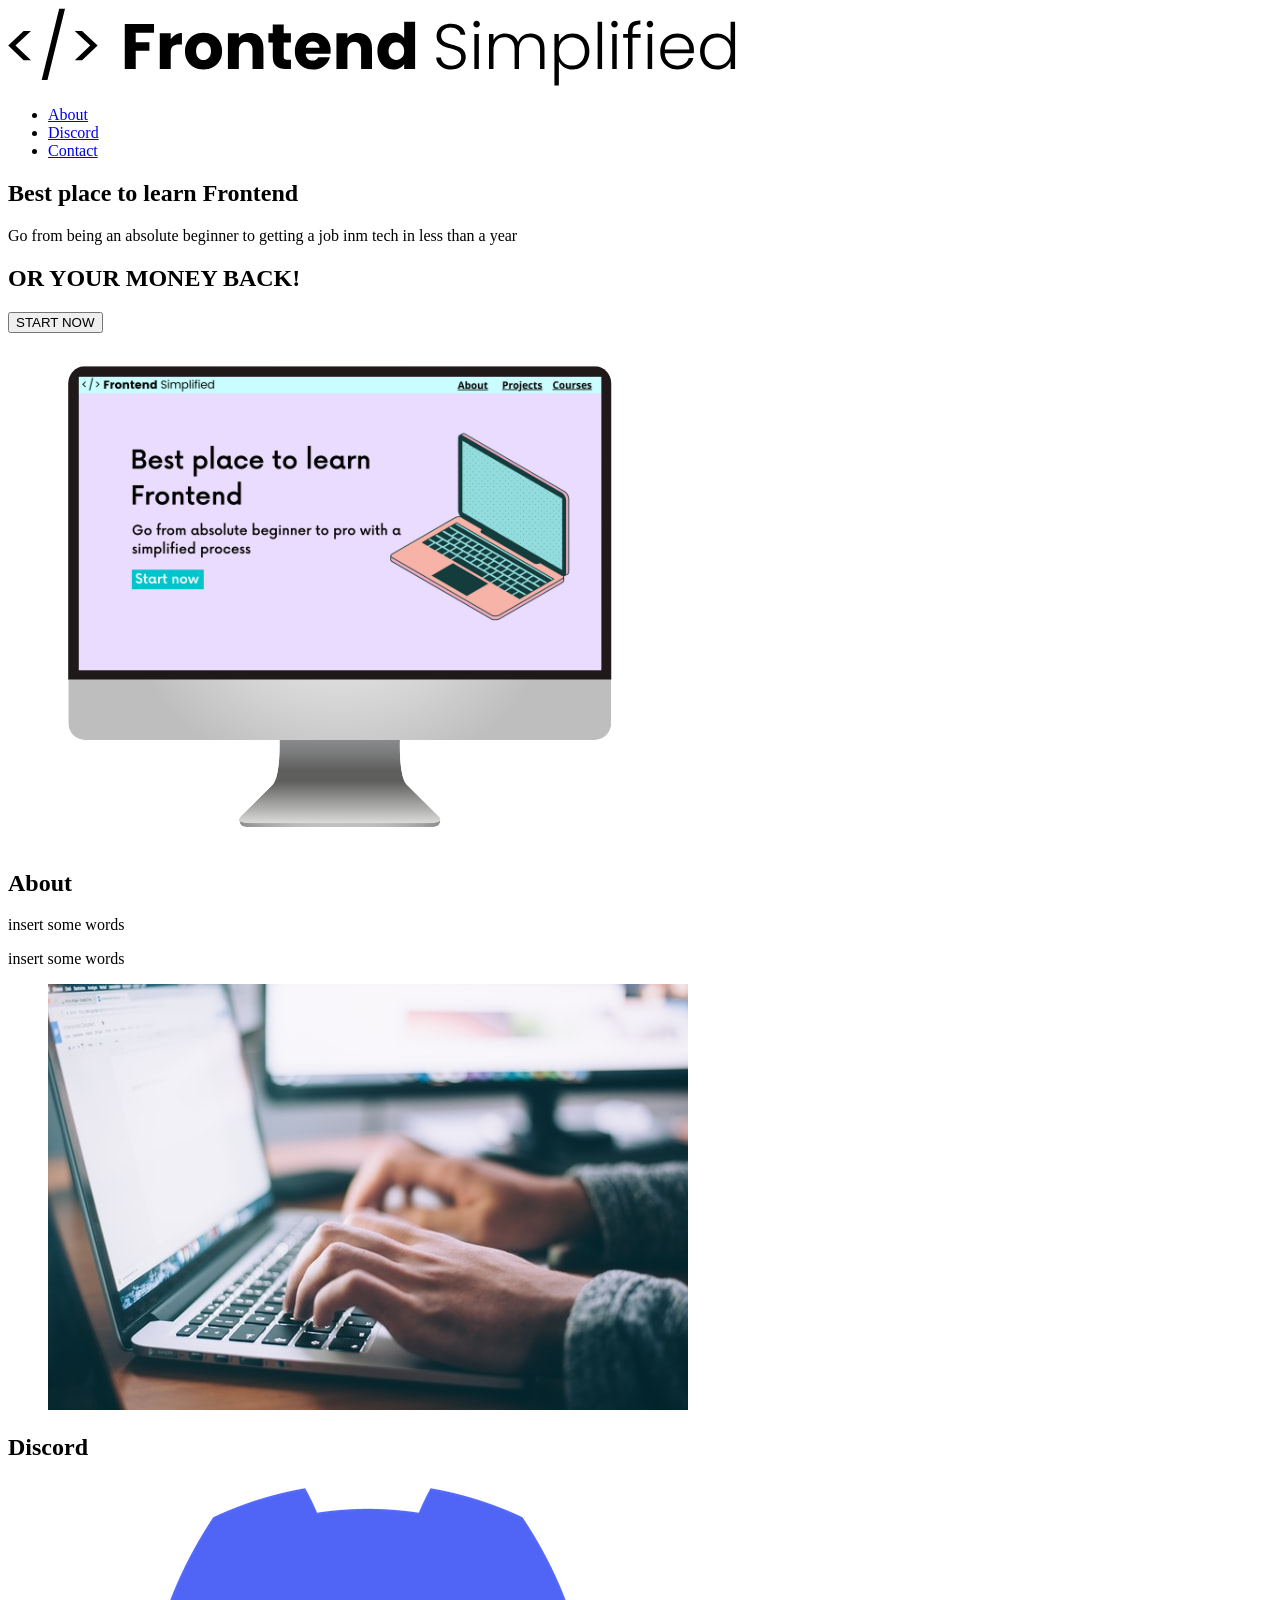
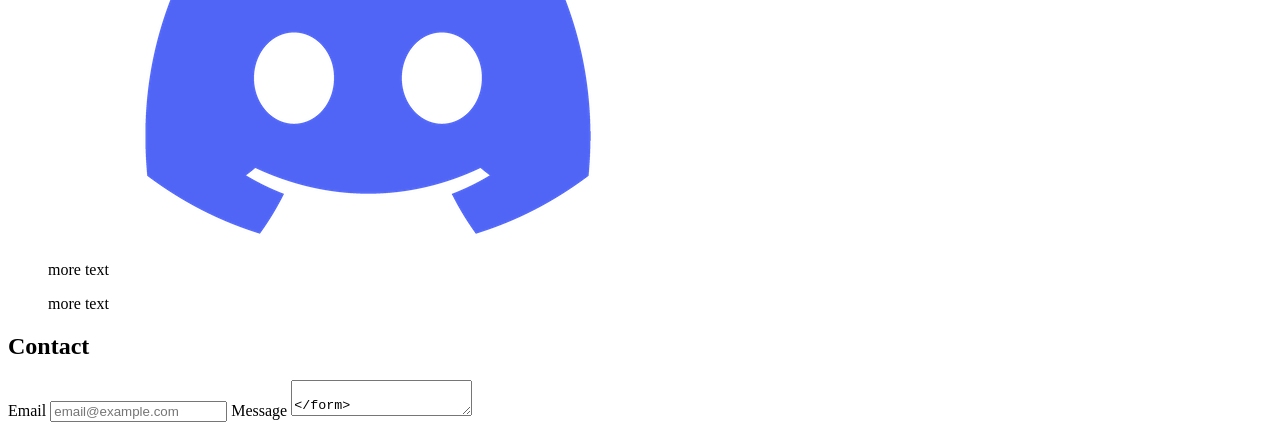
==== Projects/Project-01/index.html @ 3e6a5ce5 "coded index, added assets" ====
<!DOCTYPE html>
<html lang="en">

<head>
    <meta charset="UTF-8">
    <meta http-equiv="X-UA-Compatible" content="IE=edge">
    <meta name="viewport" content="width=device-width, initial-scale=1.0">
    <title>Document</title>
</head>

<body>
    <section>
        <nav>
            <img src="./assets/FES.svg" alt="FES LOGO">
            <ul>
                <li><a href="#about">About</a></li>
                <li><a href="#discord">Discord</a></li>
                <li><a href="#contact">Contact</a></li>
            </ul>
        </nav>
        <header>
            <div>
                <h1>Best place to learn Frontend</h1>
                <p>Go from being an absolute beginner to getting a job inm tech in less than a year</p>
                <h2>OR YOUR MONEY BACK!</h2>
                <button>START NOW</button>
            </div>
            <figure>
                <img src="./assets/laptop.png" alt="Homepage image of a laptop">
            </figure>
        </header>
    </section>

    <main>
        <section id="about">
            <h2>About</h2>
            <div>
                <p>insert some words</p>
                <p>insert some words</p>
            </div>
            <figure>
                <img src="./assets/about.jpg" alt="">
            </figure>

        </section>
        <section id="discord">
            <h2>Discord</h2>
            <figure>
                <img src="./assets/discord.png" alt="">
                <div>
                    <p>more text</p>
                    <p>more text</p>
                </div>
            </figure>
        </section>
        <section id="contact">
            <h2>Contact</h2>
            <form action="">
                <label>Email</label>
                <input type="text" placeholder="email@example.com">
                <label>Message</label>
                <textarea type="text" placeholder="Leave me a message">
                </form>
            </section>
        </main>

        <footer>
            <img src="./assets/FES.svg" alt="FES Logo">
            <div>
                <a href="#about">About</a>
                <a href="#discord">Discord</a>
                <a href="#contact">Contact</a>
                <a href="Courses"></a>
            </div>
            <p>Copyright Frontend Simplified 2026</p>
        </footer>
    </body>
 </html>
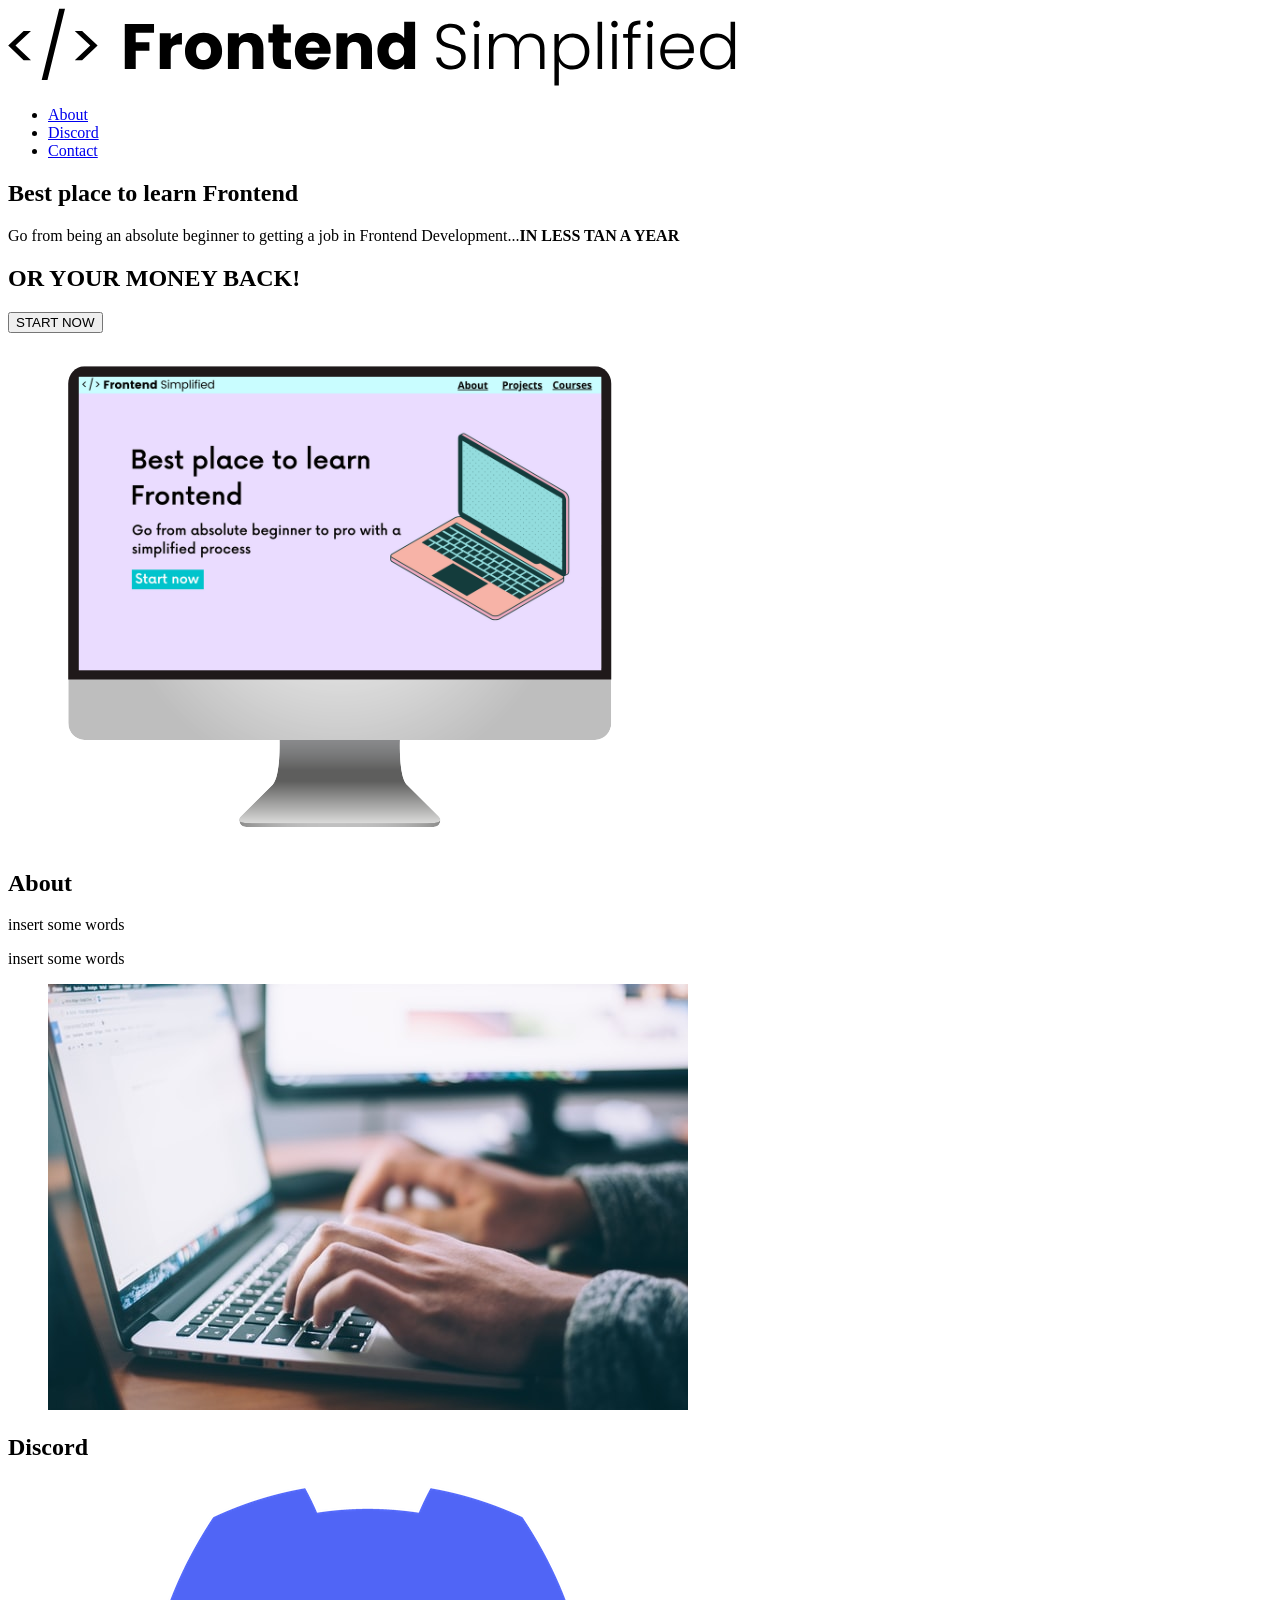
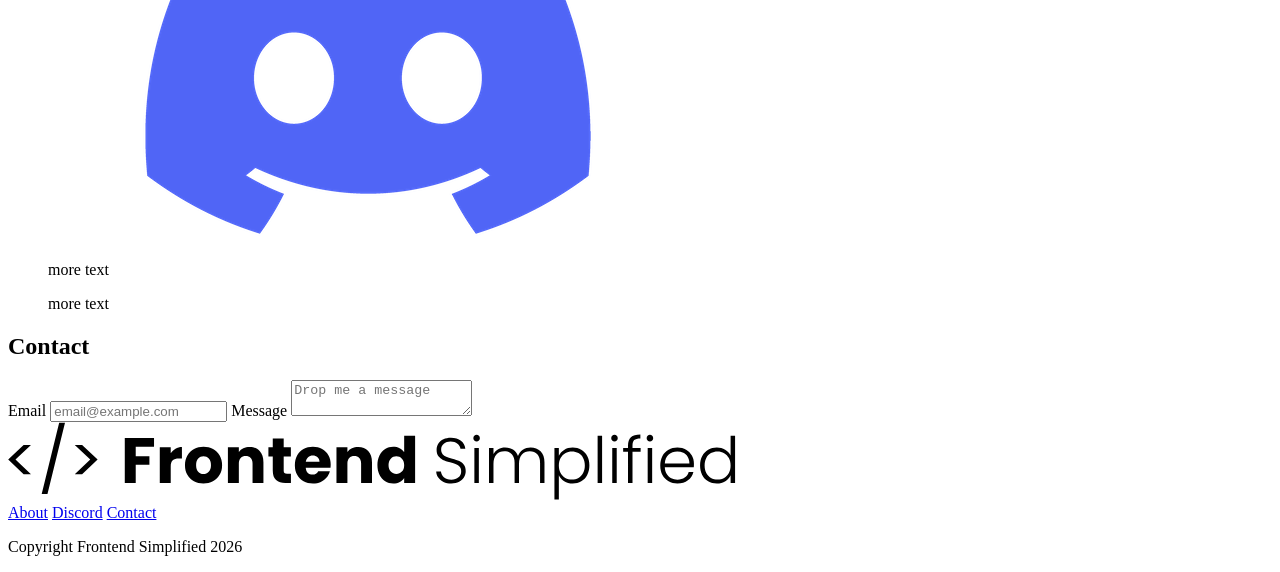
==== commit cd86f6f1: "fixed typo & broken code" ====
--- a/Projects/Project-01/index.html
+++ b/Projects/Project-01/index.html
@@ -21,7 +21,7 @@
         <header>
             <div>
                 <h1>Best place to learn Frontend</h1>
-                <p>Go from being an absolute beginner to getting a job inm tech in less than a year</p>
+                <p>Go from being an absolute beginner to getting a job in Frontend Development...<b>IN LESS TAN A YEAR</b></p>
                 <h2>OR YOUR MONEY BACK!</h2>
                 <button>START NOW</button>
             </div>
@@ -59,7 +59,7 @@
                 <label>Email</label>
                 <input type="text" placeholder="email@example.com">
                 <label>Message</label>
-                <textarea type="text" placeholder="Leave me a message">
+                <textarea type="text" placeholder="Drop me a message"></textarea>
                 </form>
             </section>
         </main>
